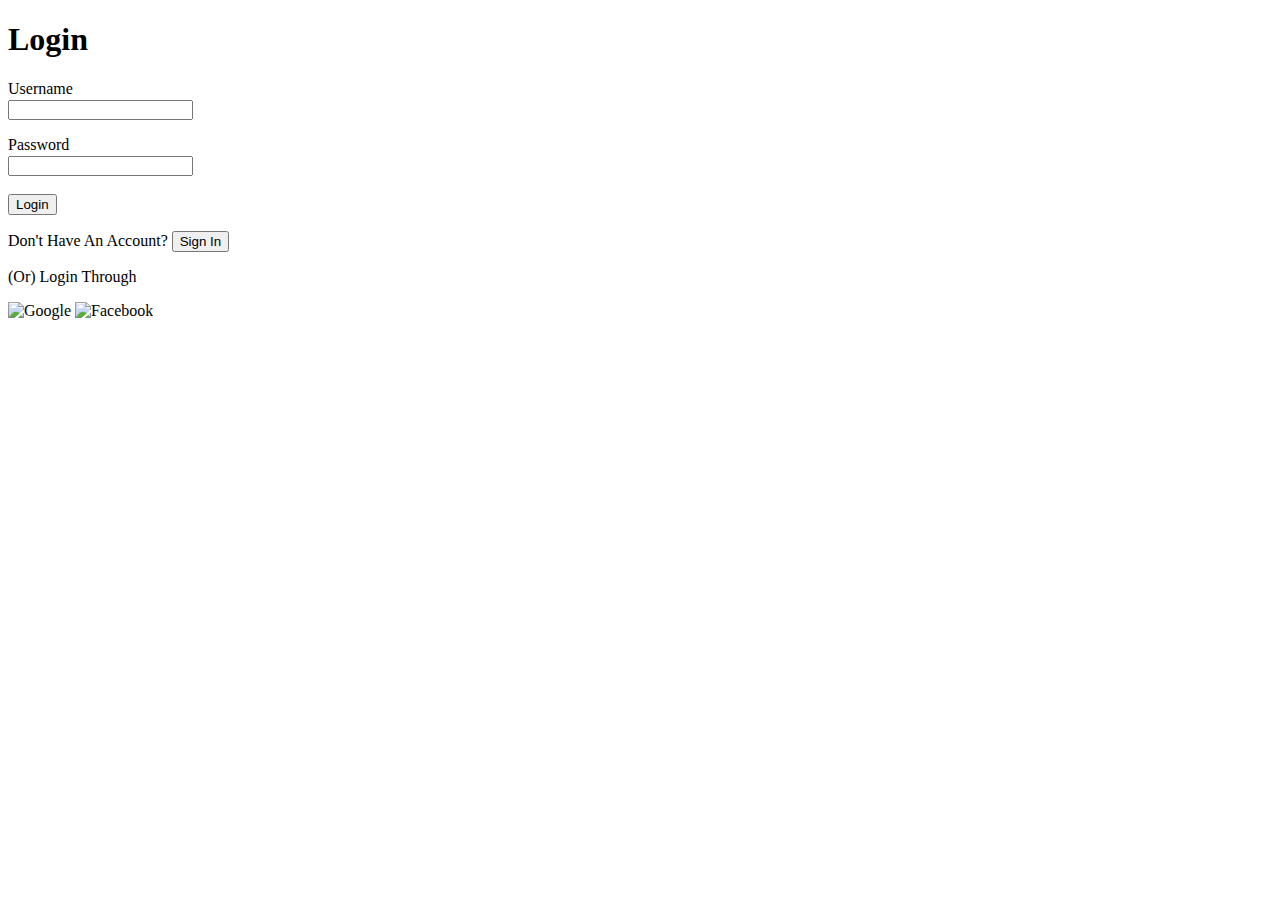
==== login.html @ 4047ccf4 "Create login.html" ====
<!DOCTYPE html>
<html lang="en">
  <head>
    <link
      rel="stylesheet"
      href="https://cdn.jsdelivr.net/npm/bootstrap@4.5.3/dist/css/bootstrap.min.css"
      integrity="sha384-TX8t27EcRE3e/ihU7zmQxVncDAy5uIKz4rEkgIXeMed4M0jlfIDPvg6uqKI2xXr2"
      crossorigin="anonymous"
    />
    <script
      src="https://code.jquery.com/jquery-3.5.1.slim.min.js"
      integrity="sha384-DfXdz2htPH0lsSSs5nCTpuj/zy4C+OGpamoFVy38MVBnE+IbbVYUew+OrCXaRkfj"
      crossorigin="anonymous"
    ></script>
    <script
      src="https://cdn.jsdelivr.net/npm/bootstrap@4.5.3/dist/js/bootstrap.bundle.min.js"
      integrity="sha384-ho+j7jyWK8fNQe+A12Hb8AhRq26LrZ/JpcUGGOn+Y7RsweNrtN/tE3MoK7ZeZDyx"
      crossorigin="anonymous"
    ></script>
    <script
      src="https://code.jquery.com/jquery-3.5.1.slim.min.js"
      integrity="sha384-DfXdz2htPH0lsSSs5nCTpuj/zy4C+OGpamoFVy38MVBnE+IbbVYUew+OrCXaRkfj"
      crossorigin="anonymous"
    ></script>
    <script
      src="https://cdn.jsdelivr.net/npm/popper.js@1.16.1/dist/umd/popper.min.js"
      integrity="sha384-9/reFTGAW83EW2RDu2S0VKaIzap3H66lZH81PoYlFhbGU+6BZp6G7niu735Sk7lN"
      crossorigin="anonymous"
    ></script>
    <script
      src="https://cdn.jsdelivr.net/npm/bootstrap@4.5.3/dist/js/bootstrap.min.js"
      integrity="sha384-w1Q4orYjBQndcko6MimVbzY0tgp4pWB4lZ7lr30WKz0vr/aWKhXdBNmNb5D92v7s"
      crossorigin="anonymous"
    ></script>
    <link rel="stylesheet" href="loginpage.css" />
    <meta charset="UTF-8" />
    <meta name="viewport" content="width=device-width, initial-scale=1.0" />
    <title>study-buddy-login-page</title>
  </head>
  <body>
    <div class="login-container">
      <h1>Login</h1>
      <form>
        <p style="text-align: left; padding-bottom: 0; margin-bottom: 2px">
          Username
        </p>
        <input
          type="text"
          required
          style="padding-top: 0; margin-top: 0"
        /><br />
        <p style="text-align: left; padding-bottom: 0; margin-bottom: 2px">
          Password
        </p>
        <input
          type="password"
          required
          style="padding-top: 0; margin-top: 0; margin-bottom: 18px"
        /><br />
        <button class="login-btn" type="submit">Login</button>
      </form>
      <div class="sign-up">
        <p>Don't Have An Account? <button class="sign-btn">Sign In</button></p>
      </div>
      <div class="login-through">
        <p>(Or) Login Through</p>
        <div class="social-icons">
          <img src="./google.png" alt="Google" style="width: 55px" />
          <img
            src="https://upload.wikimedia.org/wikipedia/commons/5/51/Facebook_f_logo_%282019%29.svg"
            alt="Facebook"
          />
        </div>
      </div>
    </div>
  </body>
</html>
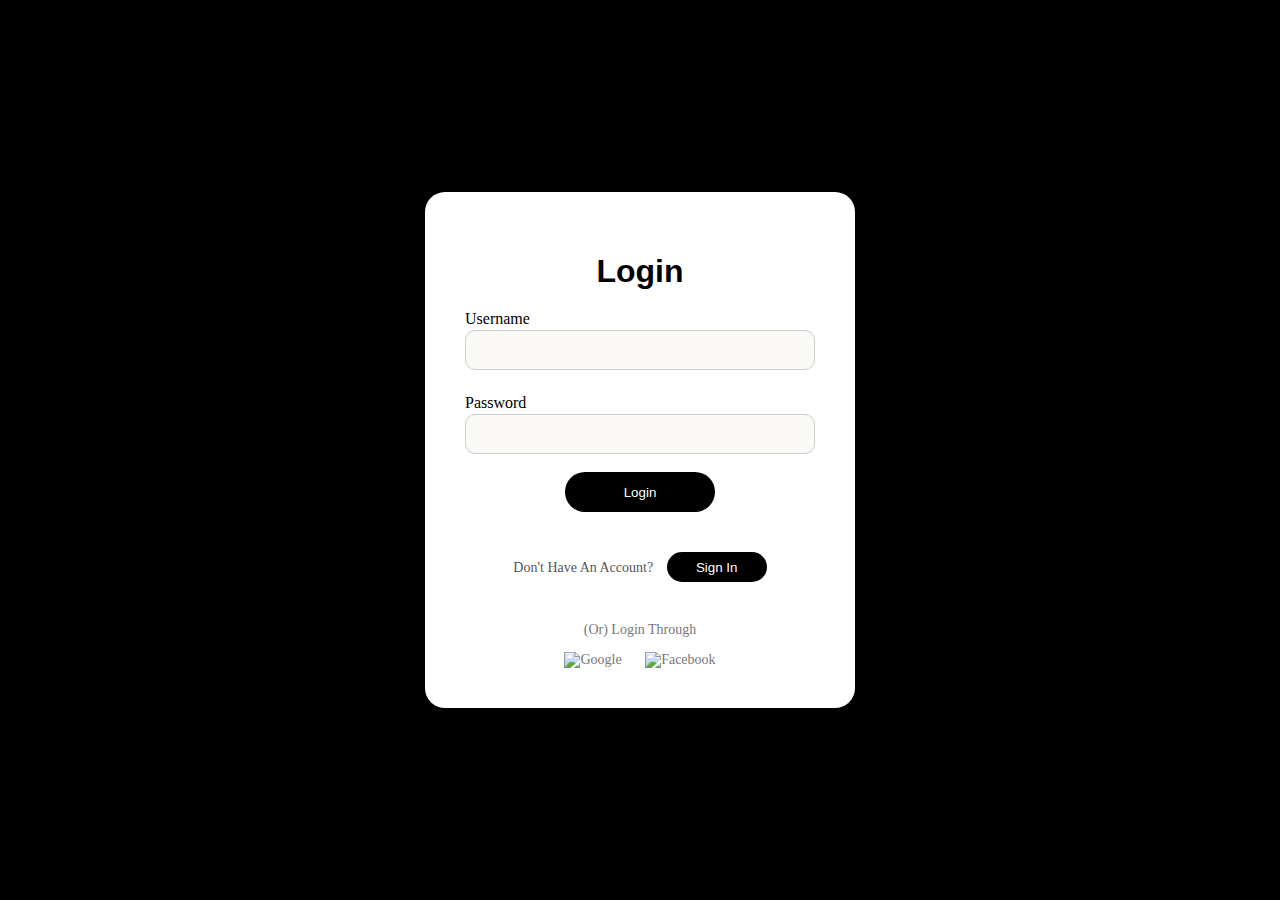
==== commit 0eaf7f8f: "Update login.html" ====
--- a/login.html
+++ b/login.html
@@ -32,7 +32,7 @@
       integrity="sha384-w1Q4orYjBQndcko6MimVbzY0tgp4pWB4lZ7lr30WKz0vr/aWKhXdBNmNb5D92v7s"
       crossorigin="anonymous"
     ></script>
-    <link rel="stylesheet" href="loginpage.css" />
+    <link rel="stylesheet" href="login.css" />
     <meta charset="UTF-8" />
     <meta name="viewport" content="width=device-width, initial-scale=1.0" />
     <title>study-buddy-login-page</title>
--- a/login.css
+++ b/login.css
@@ -0,0 +1,101 @@
+body {
+    display: flex;
+    justify-content: center;
+    align-items: center;
+    height: 100vh;
+    background-color: black;
+    margin: 0;
+}
+
+.login-container {
+    background-color: white;
+    border-radius: 20px;
+    padding: 40px;
+    width: 350px;
+    text-align: center;
+    box-shadow: 0 4px 12px rgba(0, 0, 0, 0.1);
+}
+
+h1 {
+    font-family: 'Arial', sans-serif;
+    margin-bottom: 20px;
+}
+
+input[type="text"], input[type="password"] {
+    width: 100%;
+    height: 40px;
+    padding: 12px;
+    margin: 8px 0;
+    box-sizing: border-box;
+    border: 1px solid #ccc;
+    background-color: #faf9f6;
+    border-radius: 10px;
+}
+
+.login-btn {
+    width: 150px;
+    height: 40px;
+    padding: 0px;
+    background-color: black;
+    color: white;
+    border: none;
+    border-radius: 25px;
+    cursor: pointer;
+    margin-bottom: 20px;
+}
+
+.sign-btn {
+    width: 100px;
+    height: 30px;
+    padding: 5px;
+    background-color: black;
+    color: white;
+    border: none;
+    border-radius: 25px;
+    cursor: pointer;
+    margin-bottom: 20px;
+    margin-left: 10px;
+}
+
+.login-btn:hover {
+    background-color: #333;
+}
+
+.sign-up {
+    margin-top: 20px;
+    font-size: 14px;
+    color: #555;
+}
+
+.sign-up a {
+    background: black;
+    background-color: #ffffff;
+    text-decoration: none;
+}
+
+.sign-up a:hover {
+
+    background:black;
+    color: rgb(255, 255, 255);
+    text-decoration: underline;
+}
+
+.login-through {
+    margin-top: 20px;
+    font-size: 14px;
+    color: #777;
+}
+
+.social-icons {
+    margin-top: 10px;
+}
+
+.social-icons img {
+    width: 40px;
+    margin: 0 10px;
+    cursor: pointer;
+}
+
+.social-icons img:hover {
+    opacity: 0.8;
+}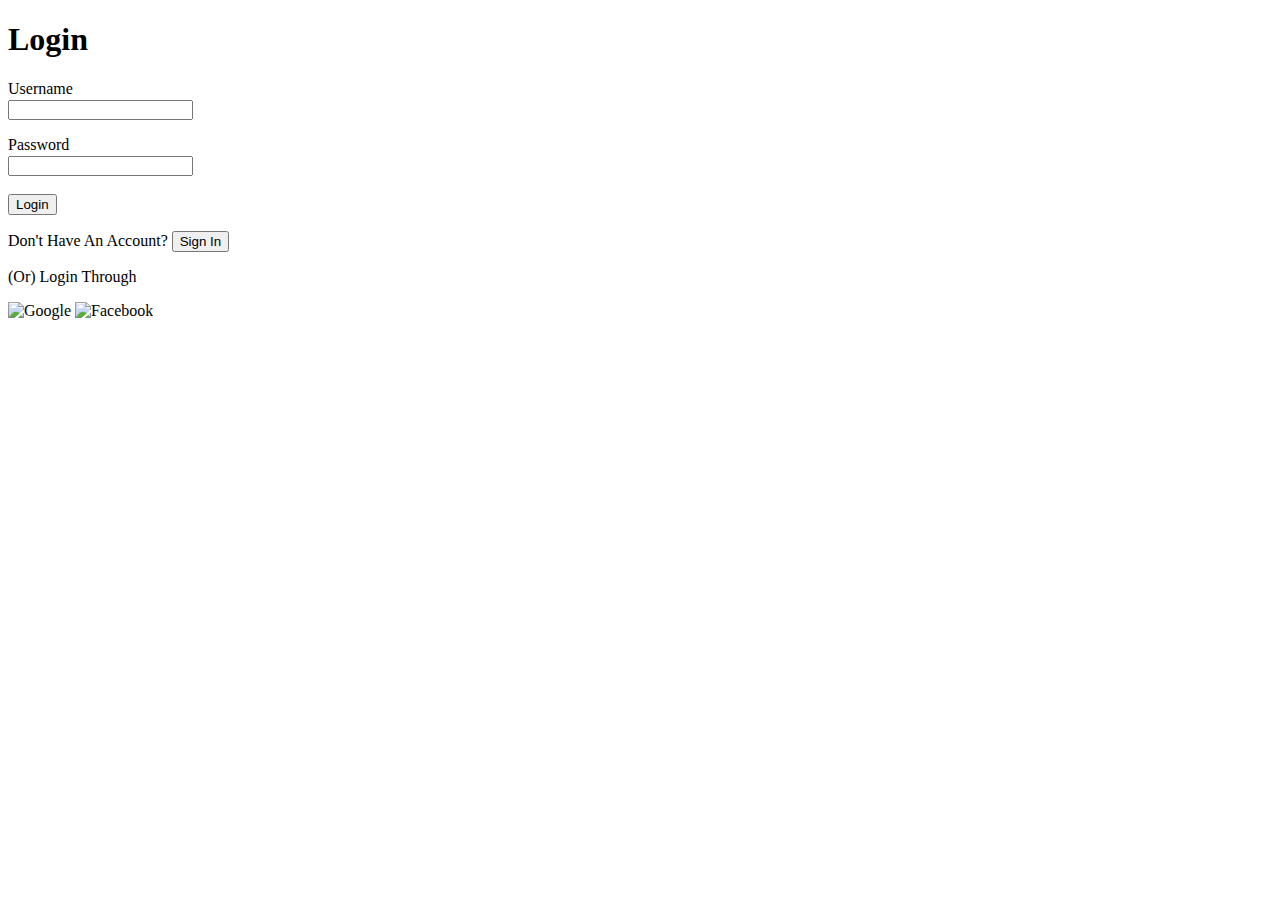
==== commit 46de44c2: "third commit" ====
--- a/login.html
+++ b/login.html
@@ -13,16 +13,6 @@
       crossorigin="anonymous"
     ></script>
     <script
-      src="https://cdn.jsdelivr.net/npm/bootstrap@4.5.3/dist/js/bootstrap.bundle.min.js"
-      integrity="sha384-ho+j7jyWK8fNQe+A12Hb8AhRq26LrZ/JpcUGGOn+Y7RsweNrtN/tE3MoK7ZeZDyx"
-      crossorigin="anonymous"
-    ></script>
-    <script
-      src="https://code.jquery.com/jquery-3.5.1.slim.min.js"
-      integrity="sha384-DfXdz2htPH0lsSSs5nCTpuj/zy4C+OGpamoFVy38MVBnE+IbbVYUew+OrCXaRkfj"
-      crossorigin="anonymous"
-    ></script>
-    <script
       src="https://cdn.jsdelivr.net/npm/popper.js@1.16.1/dist/umd/popper.min.js"
       integrity="sha384-9/reFTGAW83EW2RDu2S0VKaIzap3H66lZH81PoYlFhbGU+6BZp6G7niu735Sk7lN"
       crossorigin="anonymous"
@@ -32,7 +22,7 @@
       integrity="sha384-w1Q4orYjBQndcko6MimVbzY0tgp4pWB4lZ7lr30WKz0vr/aWKhXdBNmNb5D92v7s"
       crossorigin="anonymous"
     ></script>
-    <link rel="stylesheet" href="login.css" />
+    <link rel="stylesheet" href="loginpage.css" />
     <meta charset="UTF-8" />
     <meta name="viewport" content="width=device-width, initial-scale=1.0" />
     <title>study-buddy-login-page</title>
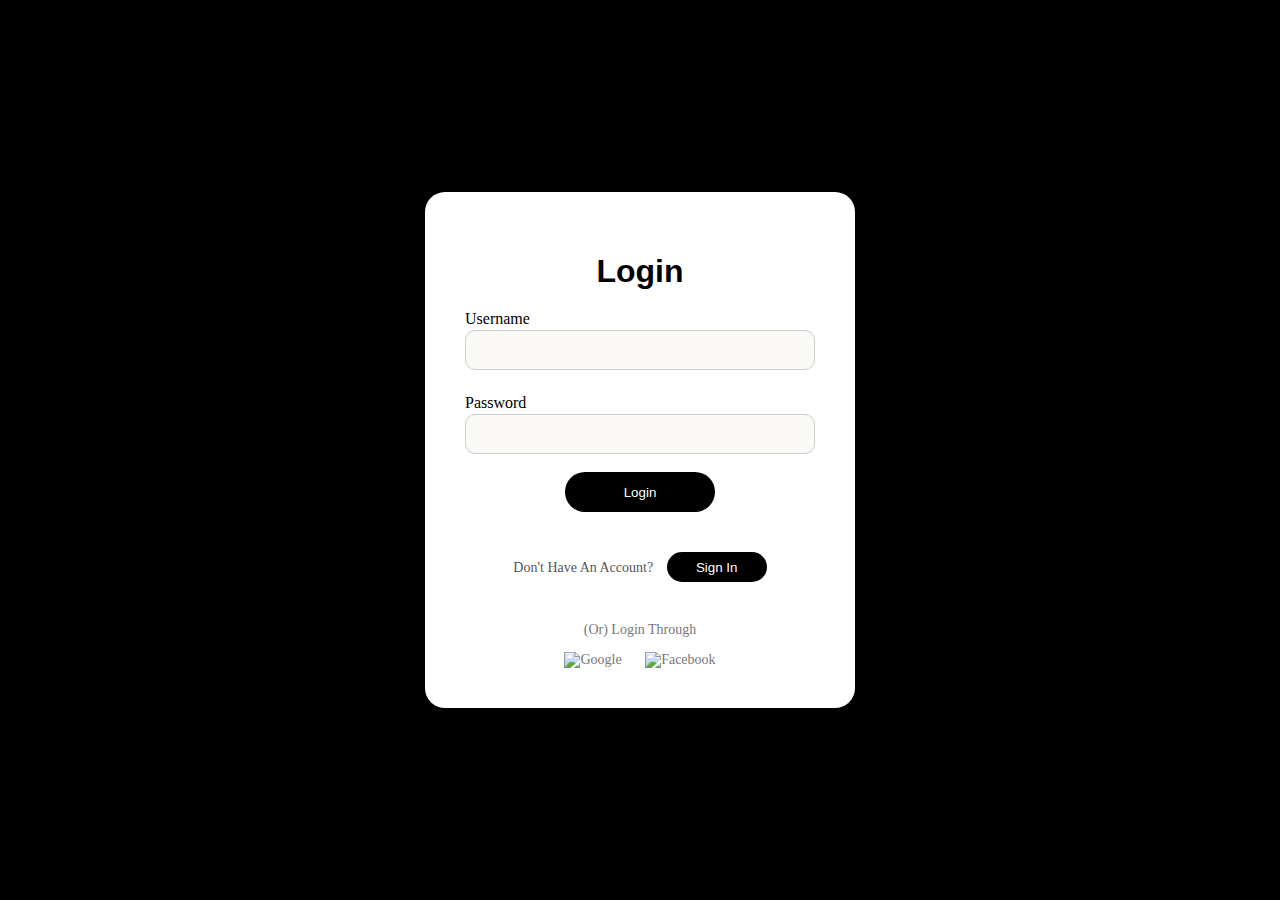
==== commit dd2de8bc: "Merge branch 'main' of https://github.com/YOGESH-08/VIT-GDSC_hackathon" ====
--- a/login.html
+++ b/login.html
@@ -22,7 +22,7 @@
       integrity="sha384-w1Q4orYjBQndcko6MimVbzY0tgp4pWB4lZ7lr30WKz0vr/aWKhXdBNmNb5D92v7s"
       crossorigin="anonymous"
     ></script>
-    <link rel="stylesheet" href="loginpage.css" />
+    <link rel="stylesheet" href="login.css" />
     <meta charset="UTF-8" />
     <meta name="viewport" content="width=device-width, initial-scale=1.0" />
     <title>study-buddy-login-page</title>
--- a/login.css
+++ b/login.css
@@ -0,0 +1,101 @@
+body {
+    display: flex;
+    justify-content: center;
+    align-items: center;
+    height: 100vh;
+    background-color: black;
+    margin: 0;
+}
+
+.login-container {
+    background-color: white;
+    border-radius: 20px;
+    padding: 40px;
+    width: 350px;
+    text-align: center;
+    box-shadow: 0 4px 12px rgba(0, 0, 0, 0.1);
+}
+
+h1 {
+    font-family: 'Arial', sans-serif;
+    margin-bottom: 20px;
+}
+
+input[type="text"], input[type="password"] {
+    width: 100%;
+    height: 40px;
+    padding: 12px;
+    margin: 8px 0;
+    box-sizing: border-box;
+    border: 1px solid #ccc;
+    background-color: #faf9f6;
+    border-radius: 10px;
+}
+
+.login-btn {
+    width: 150px;
+    height: 40px;
+    padding: 0px;
+    background-color: black;
+    color: white;
+    border: none;
+    border-radius: 25px;
+    cursor: pointer;
+    margin-bottom: 20px;
+}
+
+.sign-btn {
+    width: 100px;
+    height: 30px;
+    padding: 5px;
+    background-color: black;
+    color: white;
+    border: none;
+    border-radius: 25px;
+    cursor: pointer;
+    margin-bottom: 20px;
+    margin-left: 10px;
+}
+
+.login-btn:hover {
+    background-color: #333;
+}
+
+.sign-up {
+    margin-top: 20px;
+    font-size: 14px;
+    color: #555;
+}
+
+.sign-up a {
+    background: black;
+    background-color: #ffffff;
+    text-decoration: none;
+}
+
+.sign-up a:hover {
+
+    background:black;
+    color: rgb(255, 255, 255);
+    text-decoration: underline;
+}
+
+.login-through {
+    margin-top: 20px;
+    font-size: 14px;
+    color: #777;
+}
+
+.social-icons {
+    margin-top: 10px;
+}
+
+.social-icons img {
+    width: 40px;
+    margin: 0 10px;
+    cursor: pointer;
+}
+
+.social-icons img:hover {
+    opacity: 0.8;
+}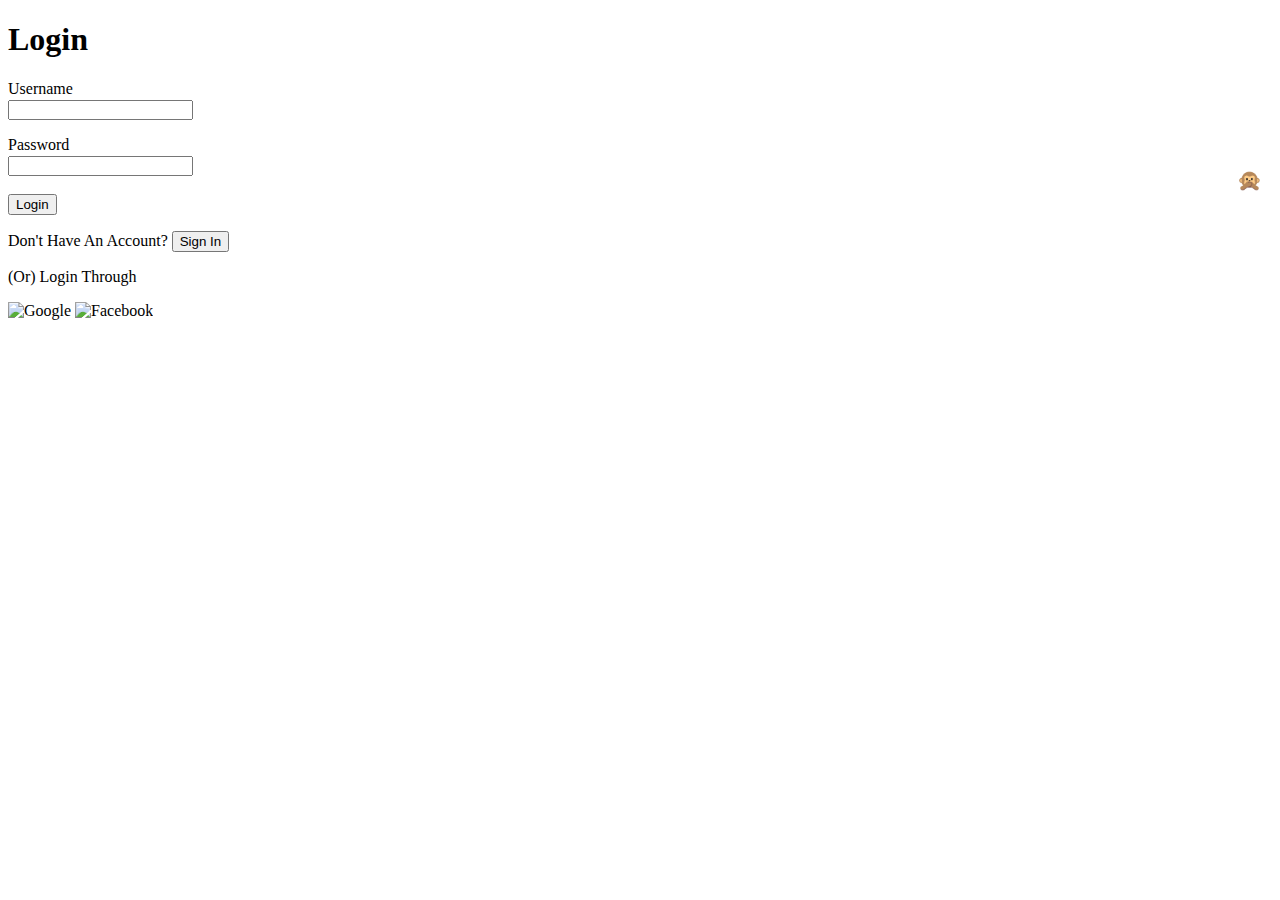
==== commit de65a950: "Update login.html" ====
--- a/login.html
+++ b/login.html
@@ -1,67 +1,64 @@
 <!DOCTYPE html>
 <html lang="en">
-  <head>
+<head>
     <link
       rel="stylesheet"
       href="https://cdn.jsdelivr.net/npm/bootstrap@4.5.3/dist/css/bootstrap.min.css"
       integrity="sha384-TX8t27EcRE3e/ihU7zmQxVncDAy5uIKz4rEkgIXeMed4M0jlfIDPvg6uqKI2xXr2"
       crossorigin="anonymous"
     />
-    <script
-      src="https://code.jquery.com/jquery-3.5.1.slim.min.js"
-      integrity="sha384-DfXdz2htPH0lsSSs5nCTpuj/zy4C+OGpamoFVy38MVBnE+IbbVYUew+OrCXaRkfj"
-      crossorigin="anonymous"
-    ></script>
-    <script
-      src="https://cdn.jsdelivr.net/npm/popper.js@1.16.1/dist/umd/popper.min.js"
-      integrity="sha384-9/reFTGAW83EW2RDu2S0VKaIzap3H66lZH81PoYlFhbGU+6BZp6G7niu735Sk7lN"
-      crossorigin="anonymous"
-    ></script>
-    <script
-      src="https://cdn.jsdelivr.net/npm/bootstrap@4.5.3/dist/js/bootstrap.min.js"
-      integrity="sha384-w1Q4orYjBQndcko6MimVbzY0tgp4pWB4lZ7lr30WKz0vr/aWKhXdBNmNb5D92v7s"
-      crossorigin="anonymous"
-    ></script>
-    <link rel="stylesheet" href="login.css" />
     <meta charset="UTF-8" />
     <meta name="viewport" content="width=device-width, initial-scale=1.0" />
-    <title>study-buddy-login-page</title>
-  </head>
-  <body>
+    <title>Study Buddy Login Page</title>
+    
+</head>
+<body>
     <div class="login-container">
-      <h1>Login</h1>
-      <form>
-        <p style="text-align: left; padding-bottom: 0; margin-bottom: 2px">
-          Username
-        </p>
-        <input
-          type="text"
-          required
-          style="padding-top: 0; margin-top: 0"
-        /><br />
-        <p style="text-align: left; padding-bottom: 0; margin-bottom: 2px">
-          Password
-        </p>
-        <input
-          type="password"
-          required
-          style="padding-top: 0; margin-top: 0; margin-bottom: 18px"
-        /><br />
-        <button class="login-btn" type="submit">Login</button>
-      </form>
-      <div class="sign-up">
-        <p>Don't Have An Account? <button class="sign-btn">Sign In</button></p>
-      </div>
-      <div class="login-through">
-        <p>(Or) Login Through</p>
-        <div class="social-icons">
-          <img src="./google.png" alt="Google" style="width: 55px" />
-          <img
-            src="https://upload.wikimedia.org/wikipedia/commons/5/51/Facebook_f_logo_%282019%29.svg"
-            alt="Facebook"
-          />
+        <h1>Login</h1>
+        <form>
+            <p style="text-align: left; padding-bottom: 0; margin-bottom: 2px">Username</p>
+            <input type="text" required style="padding-top: 0; margin-top: 0" /><br />
+            <p style="text-align: left; padding-bottom: 0; margin-bottom: 2px">Password</p>
+            <div style="position: relative;">
+                <input
+                    type="password"
+                    id="password"
+                    required
+                    style="padding-top: 0; margin-top: 0; margin-bottom: 18px"
+                />
+                <span
+                    id="togglePassword"
+                    style="position: absolute; right: 10px; top: 12px; cursor: pointer; font-size: 20px;"
+                >
+                    🙊
+                </span>
+            </div>
+            <button class="login-btn" type="submit">Login</button>
+        </form>
+        <div class="sign-up">
+            <p>Don't Have An Account? <button class="sign-btn">Sign In</button></p>
         </div>
-      </div>
+        <div class="login-through">
+            <p>(Or) Login Through</p>
+            <div class="social-icons">
+                <img src="" alt="Google" style="width: 55px" />
+                <img
+                    src="https://upload.wikimedia.org/wikipedia/commons/5/51/Facebook_f_logo_%282019%29.svg"
+                    alt="Facebook"
+                />
+            </div>
+        </div>
     </div>
-  </body>
+
+    <script>
+        const togglePassword = document.getElementById('togglePassword');
+        const passwordInput = document.getElementById('password');
+
+        togglePassword.addEventListener('click', () => {
+            const type = passwordInput.getAttribute('type') === 'password' ? 'text' : 'password';
+            passwordInput.setAttribute('type', type);
+            togglePassword.textContent = type === 'password' ? '🙊' : '🙈';
+        });
+    </script>
+</body>
 </html>
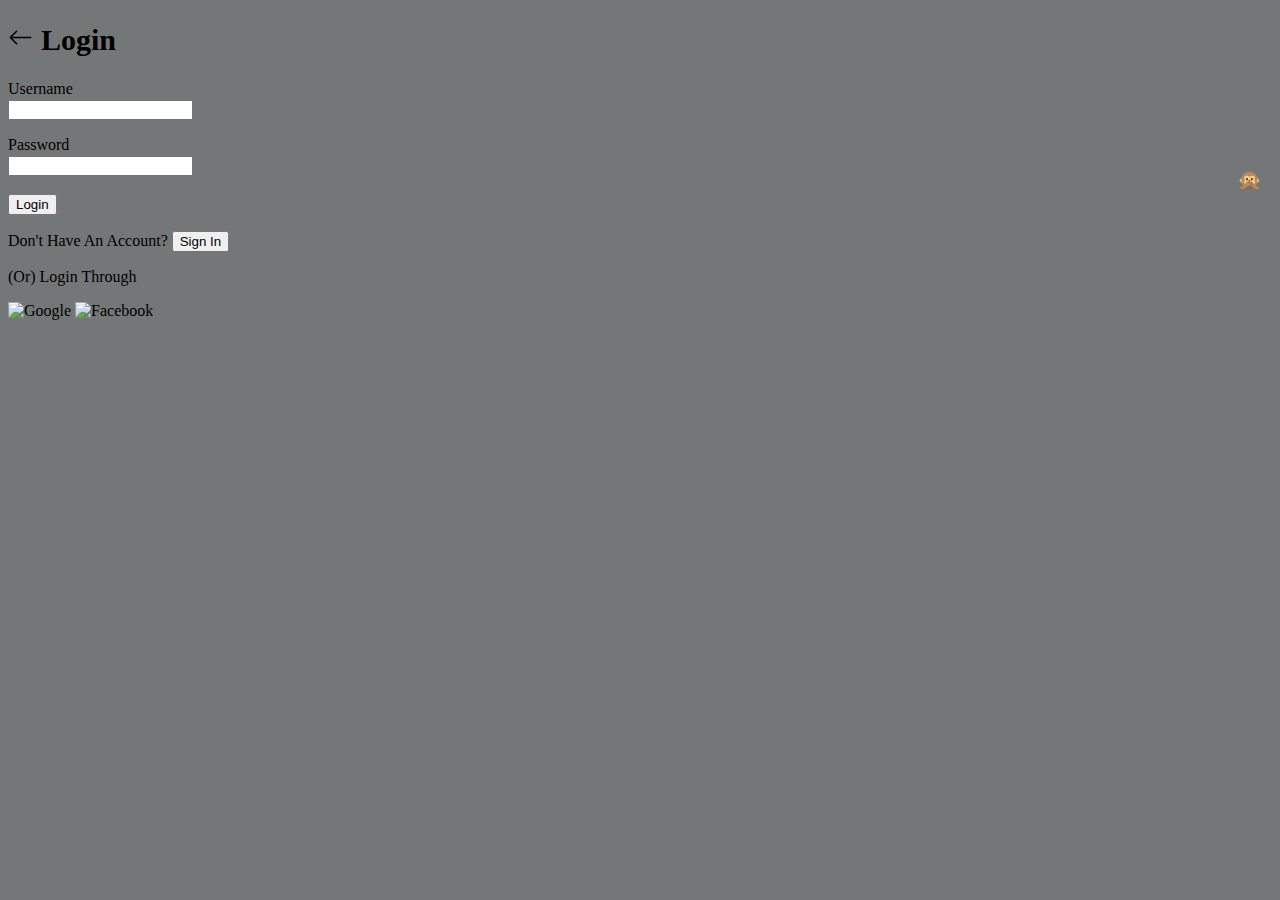
==== commit 362d065c: "Update login.html" ====
--- a/login.html
+++ b/login.html
@@ -12,9 +12,17 @@
     <title>Study Buddy Login Page</title>
     
 </head>
-<body>
+<body style="background: rgb(116,119,119);
+    background: linear-gradient(90deg, rgb(64, 65, 65) 0%, rgba(7,6,28,1) 60%, rgba(13,14,24,1) 100%, rgba(116,119,119,1) 100%);">
     <div class="login-container">
-        <h1>Login</h1>
+        <h1 class="text-left mt-0 pt-0">
+            <a class="back-button" href="#"></a>
+                <svg xmlns="http://www.w3.org/2000/svg" width="25" height="25" fill="currentColor" class="bi bi-arrow-left" viewBox="0 0 16 16" style="color: black;margin-top: 0;padding-top: 0;">
+                    <path fill-rule="evenodd" d="M15 8a.5.5 0 0 0-.5-.5H2.707l3.147-3.146a.5.5 0 1 0-.708-.708l-4 4a.5.5 0 0 0 0 .708l4 4a.5.5 0 0 0 .708-.708L2.707 8.5H14.5A.5.5 0 0 0 15 8"/>
+                  </svg>
+            </a>
+            <span style="font-size: 30px;">Login</span>
+        </h1>
         <form>
             <p style="text-align: left; padding-bottom: 0; margin-bottom: 2px">Username</p>
             <input type="text" required style="padding-top: 0; margin-top: 0" /><br />
